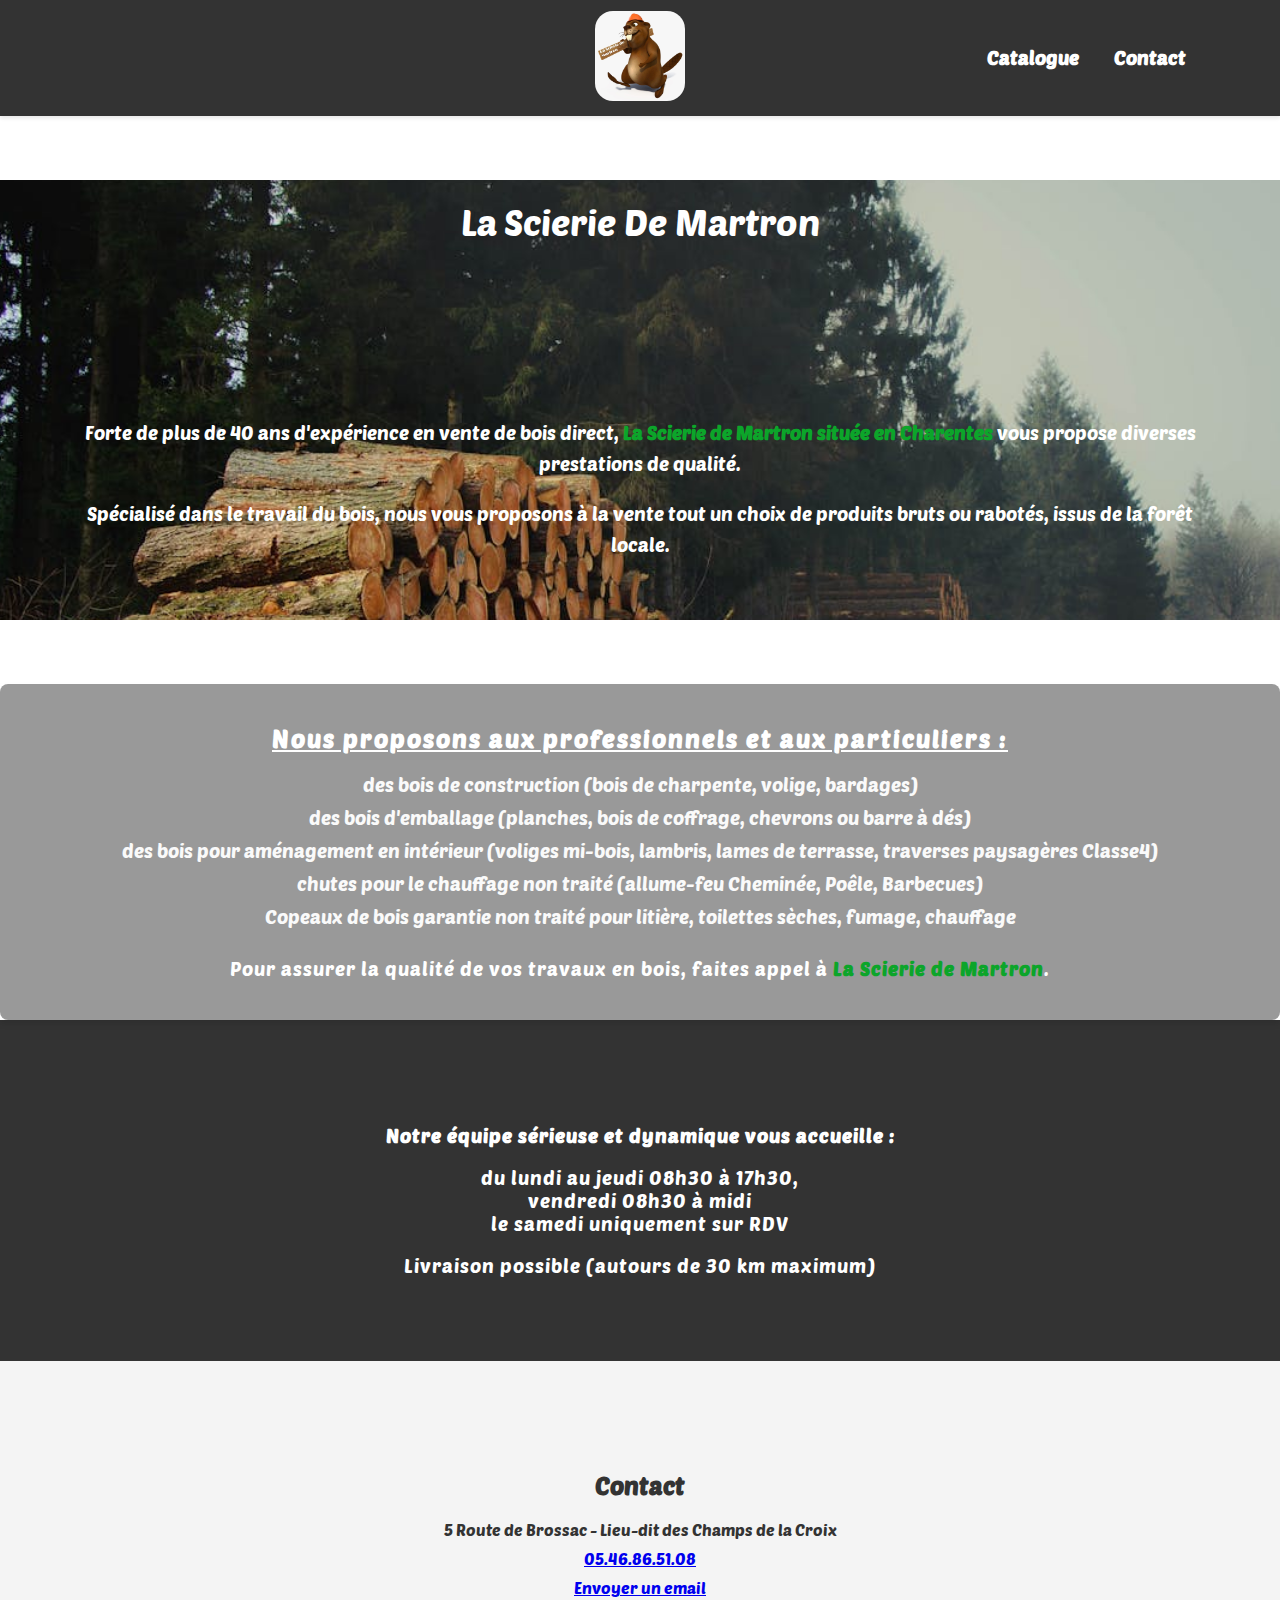
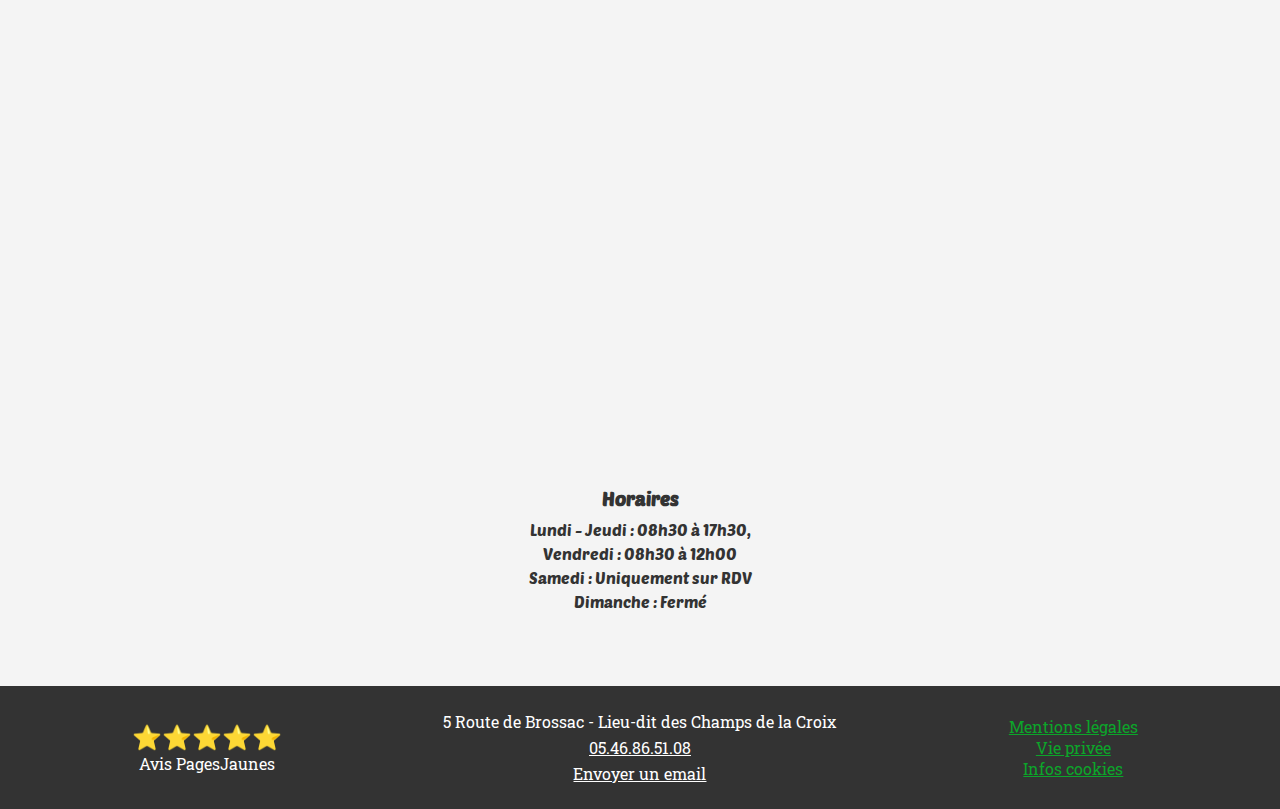
==== index.html @ 5b915649 "PremierCommit" ====
<!DOCTYPE html>
<html lang="en">
<head>
    <meta charset="UTF-8">
    <title>Title</title>
    <link rel="stylesheet" href="style.css">
    <link rel="preconnect" href="https://fonts.googleapis.com">
    <link rel="preconnect" href="https://fonts.gstatic.com" crossorigin>
    <link href="https://fonts.googleapis.com/css2?family=Poetsen+One&display=swap" rel="stylesheet">
    <link href="https://fonts.googleapis.com/css2?family=Roboto+Slab:wght@100..900&display=swap" rel="stylesheet">
</head>
<body>
<header>
    <div class="container">
        <div class="logo-title">
            <img src="img/image00001.jpeg" alt="Martron Logo" id="martron-logo">
        </div>
        <div class="nav-links">
            <h3><a href="catalogue-index.html" class="nav-link" target="_blank">Catalogue</a></h3>
            <h3><a href="contact-index.html" class="nav-link" target="_blank">Contact</a></h3>
        </div>
    </div>
</header>

<section class="background-first parallax">
    <div id="first-section">
        <div class="titre-scierie"> La Scierie De Martron </div>
        <div class="text-content">
            <p>Forte de plus de 40 ans d'expérience en vente de bois direct,
                <span>La Scierie de Martron située en Charentes</span> vous propose diverses
                prestations de qualité.</p>
            <p>Spécialisé dans le travail du bois, nous vous proposons à la vente tout un choix de produits bruts ou rabotés, issus
                de la forêt locale.</p>
        </div>
    </div>
</section>

<section class="background-second">
    <div id="second-section">
        <div class="propos-pro-part">
            <h2>Nous proposons aux professionnels et aux particuliers :</h2>
            <ul>
                <li>des bois de construction (bois de charpente, volige, bardages)</li>
                <li>des bois d'emballage (planches, bois de coffrage, chevrons ou barre à dés)</li>
                <li>des bois pour aménagement en intérieur (voliges mi-bois, lambris, lames de terrasse, traverses paysagères Classe4)</li>
                <li>chutes pour le chauffage non traité (allume-feu Cheminée, Poêle, Barbecues)</li>
                <li>Copeaux de bois garantie non traité pour litière, toilettes sèches, fumage, chauffage</li>
            </ul>
            <p>Pour assurer la qualité de vos travaux en bois, faites appel à <span>La Scierie de Martron</span>.</p>
        </div>
    </div>
</section>

<section class="background-third">
    <div id="info-time">
        <h3>Notre équipe sérieuse et dynamique vous accueille :</h3>
        <p>du lundi au jeudi 08h30 à 17h30,<br>vendredi 08h30 à midi<br>le samedi uniquement sur RDV</p>
        <p>Livraison possible (autours de 30 km maximum)</p>
    </div>
</section>

<section class="background-fourth">
    <div id="contact-info">
        <h2>Contact</h2>
        <p>5 Route de Brossac - Lieu-dit des Champs de la Croix</p>
        <p><a href="tel:0546865108">05.46.86.51.08</a></p>
        <p><a href="mailto:boisdemartron@orange.fr">Envoyer un email</a></p>
        <div id="map">
            <iframe src="https://www.google.com/maps/embed?pb=!1m18!1m12!1m3!1d2808.7161114932887!2d-0.12245702318560615!3d45.25353314746943!2m3!1f0!2f0!3f0!3m2!1i1024!2i768!4f13.1!3m3!1m2!1s0x48000d354eecfabf%3A0xf98598d4e99d8271!2sLa%20Scierie%20de%20Martron!5e0!3m2!1sen!2sfr!4v1717081319084!5m2!1sen!2sfr" width="600" height="450" style="border:0;" allowfullscreen="" loading="lazy" referrerpolicy="no-referrer-when-downgrade"></iframe>
        </div>
        <div id="horaires">
            <h3>Horaires</h3>
            <p>Lundi - Jeudi : 08h30 à 17h30,</p>
            <p>Vendredi : 08h30 à 12h00</p>
            <p>Samedi : Uniquement sur RDV</p>
            <p>Dimanche : Fermé</p>
        </div>
    </div>
</section>

<footer>
    <div class="footer-container">
        <div class="footer-rating">
            <a href="https://www.pagesjaunes.fr/pros/62874481" class="no-style-link">
                <div class="rating-icon">⭐⭐⭐⭐⭐</div>
                <div class="rating-text">Avis PagesJaunes</div>
            </a>
        </div>
        <div class="footer-contact">
            <p>5 Route de Brossac - Lieu-dit des Champs de la Croix</p>
            <p><a href="tel:0546865108">05.46.86.51.08</a></p>
            <p><a href="mailto:boisdemartron@orange.fr">Envoyer un email</a></p>
        </div>
        <div class="footer-links">
            <a href="#">Mentions légales</a> <a href="#">Vie privée</a>
            <a href="#">Infos cookies</a>
        </div>
    </div>
</footer>


</body>
</html>
---- style.css ----
body {
    margin: 0;
    font-family: "Poetsen One", sans-serif;
    background-color: white;
    font-weight: initial;
}

header {
    display: flex;
    justify-content: center;
    align-items: center;
    padding: 1% 3%;
    height: 10vmin;
    background-color: #333;
    box-shadow: 0 2px 4px rgba(0, 0, 0, 0.1);
    position: relative;
}

.container {
    display: flex;
    justify-content: center;
    align-items: center;
    width: 100%;
    position: relative;
}

.logo-title {
    position: absolute;
    left: 50%;
    transform: translateX(-50%);
}

#martron-logo {
    width: 10vmin;
    height: auto;
    border-radius: 20%;
}

.nav-links {
    position: absolute;
    right: 3%;
    display: flex;
    gap: 15px;
}

.nav-link {
    text-decoration: none;
    color: white;
    font-size: 1em;
    transition: color 0.3s ease;
}

.nav-link:first-child {
    margin-right: 20px;
}

.nav-link:hover {
    color: #f2f2f2;
    text-decoration: underline;
}

.background-first {
    background-image: url("img/pexels-photo-3171942.jpeg");
    background-repeat: no-repeat;
    background-size: cover;
    background-position: center;
}

#first-section {
    display: flex;
    flex-direction: column;
    justify-content: space-between;
    align-items: center;
    height: 400px;
    margin: 5% 3%;
    background-color: transparent;
    padding: 20px;
    border-radius: 8px;
    transition: transform 0.2s ease-in-out;
}

#first-section:hover {
    transform: scale(1.02);
}

.titre-scierie {
    color: #ffffff;
    align-self: flex-start;
    width: 100%;
    text-align: center;
    font-size: 4vmin;
    font-family: "Poetsen One", sans-serif;
    font-weight: 400;
}

.text-content {
    text-align: center;
    padding: 20px;
}

#first-section p {
    font-size: 1.2em;
    color: #ffffff;
    line-height: 1.6;
}

#first-section span {
    font-weight: bold;
    color: #0ca52a;
}

.parallax {
    background-attachment: fixed;
    background-size: cover;
    background-position: center;
}

.background-second {
    background-image: url("img/image00007-modif-2.png");
    background-repeat: no-repeat;
    background-size: cover;
    background-position: center;
    padding: 20px;
    box-shadow: 0 4px 6px rgba(0, 0, 0, 0.1);
    position: relative;
    color: #fff;
    transition: all 0.3s ease-in-out;
    display: flex;
    justify-content: center;
    align-items: center;
}

.background-second::before {
    content: "";
    position: absolute;
    top: 0;
    left: 0;
    width: 100%;
    height: 100%;
    background-color: rgba(0, 0, 0, 0.4);
    border-radius: 8px;
    z-index: 0;
}

.background-second > * {
    position: relative;
    z-index: 1;
}

#second-section {
    display: flex;
    flex-direction: column;
    color: inherit;
}

#second-section ul {
    list-style-type: none;
    padding-left: 0;
    display: flex;
    flex-direction: column;
    align-items: center;
}

#second-section li {
    margin-bottom: 10px;
    font-size: 1.2em;
    color: #fafafa;
    transition: color 0.3s ease-in-out;
    text-align: center;
}

#second-section li:hover {
    color: #a67c52;
}

.propos-pro-part h2 {
    text-align: center;
    margin-bottom: 2%;
    color: #ffffff;
    font-family: "Poetsen One", sans-serif;
    letter-spacing: 2px;
    text-decoration: underline;
}

.propos-pro-part p, #info-time p, #info-time h3 {
    text-align: center;
    font-size: 1.2em;
    color: #ffffff;
    letter-spacing: 1px;
}

.propos-pro-part span {
    font-weight: bold;
    color: #0ca52a;
    transition: color 0.3s ease-in-out;
}

#info-time {
    background-color: transparent;
    margin-top: 20px;
    padding: 15px;
    border-radius: 8px;
    color: #dacccc;
}

.background-third {
    padding: 50px 20px;
    background-color: #333;
    color: #ffffff;
    text-align: center;
}

.background-fourth {
    padding: 50px 20px;
    background-color: #f4f4f4;
    color: #333;
    text-align: center;
}

#contact-info {
    text-align: center;
    background-color: transparent;
    padding: 20px;
    border-radius: 10px;
    margin-top: 20px;
}

#contact-info h2 {
    margin-bottom: 20px;
}

#contact-info p {
    margin: 10px 0;
}

#map {
    width: 100%;
    height: 450px;
    margin: 20px 0;
}

#horaires h3 {
    margin-bottom: 10px;
}

#horaires p {
    margin: 5px 0;
}

footer {
    background-color: #333;
    color: #fff;
    padding: 20px 0;
    text-align: center;
    font-family: "Roboto Slab", sans-serif;
}

.footer-container {
    display: flex;
    justify-content: space-around;
    align-items: center;
    flex-wrap: wrap;
    gap: 20px;
}

.footer-rating, .footer-contact, .footer-links {
    flex: 1;
    min-width: 200px;
}

.footer-rating {
    display: flex;
    flex-direction: column;
    align-items: center;
}

.rating-icon {
    font-size: 24px;
}

.rating-text {
    font-size: 16px;
}

.footer-contact p, .footer-contact a {
    margin: 5px 0;
    color: #fff;
}

.footer-links a {
    display: block;
    color: #0ca52a;
    transition: color 0.3s ease-in-out;
}

.footer-links a:hover {
    color: #f2f2f2;
    text-decoration: underline;
}

.no-style-link {
    color: inherit;
    text-decoration: none;
}

.no-style-link:hover {
    text-decoration: none;
}

@media screen and (max-width: 600px) {
    .nav-link, #info-time h3 {
        font-size: 4vmin;
    }

    #second-section li {
        font-size: 4vmin;
    }
}
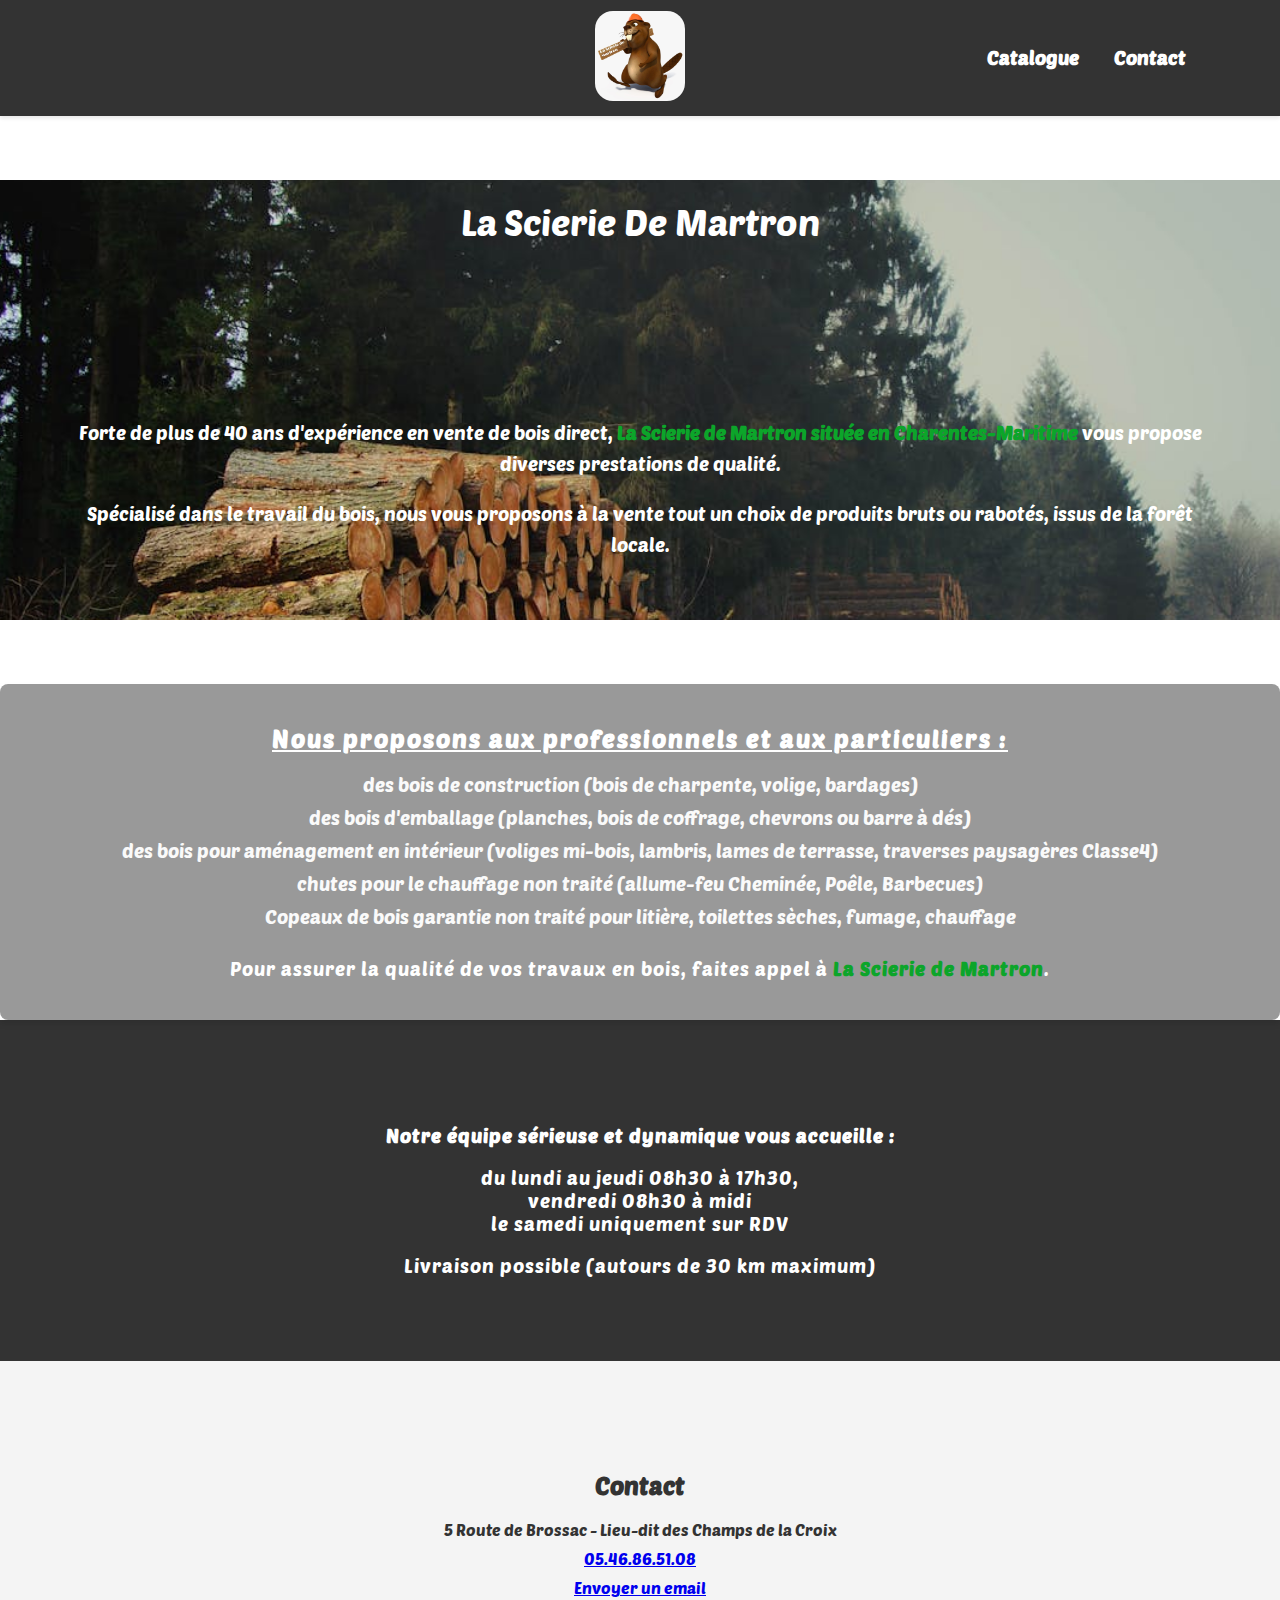
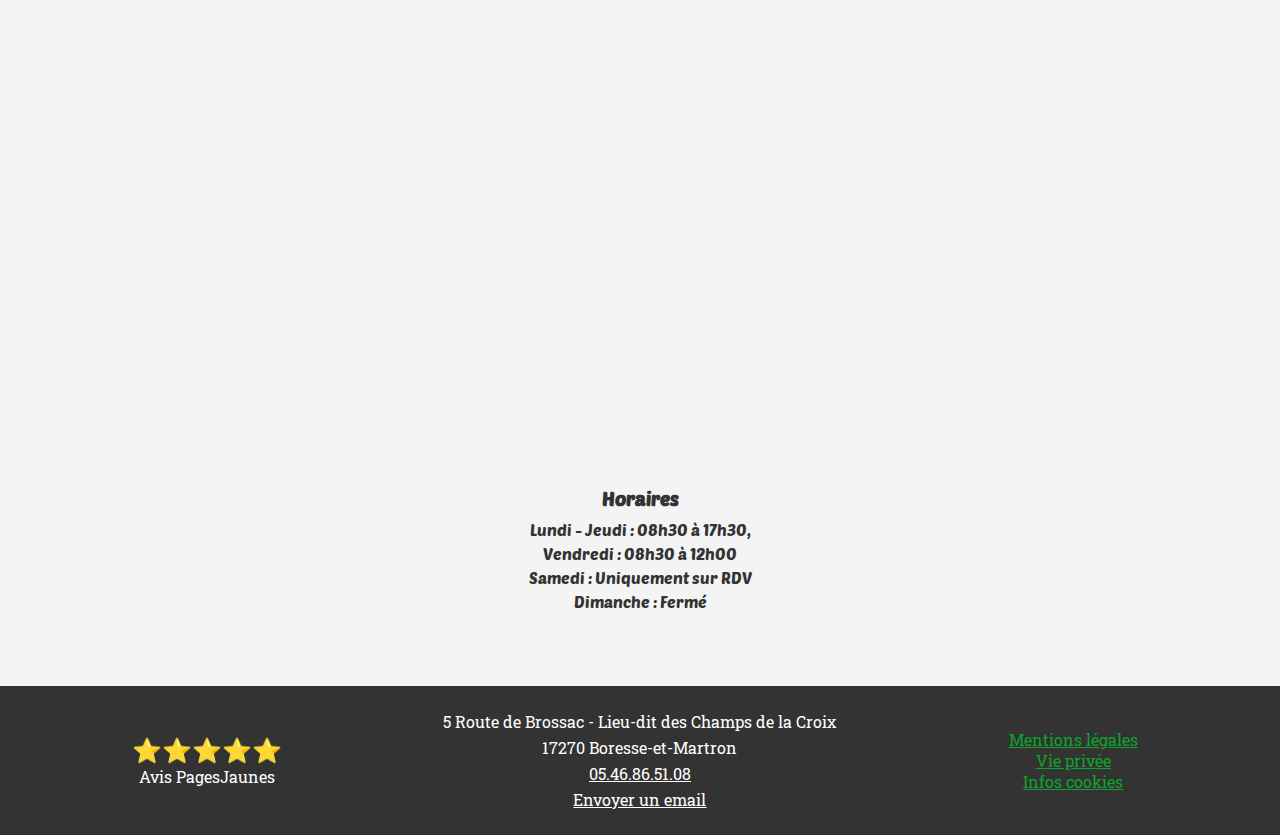
==== commit 3d2ac267: "changement dans le catalogue et rajout de précision sur l'adresse" ====
--- a/index.html
+++ b/index.html
@@ -2,7 +2,8 @@
 <html lang="en">
 <head>
     <meta charset="UTF-8">
-    <title>Title</title>
+    <title>La Scierie De Martron</title>
+    <link rel="shortcut icon" href="img/image00001.jpeg" type="image/x-icon">
     <link rel="stylesheet" href="style.css">
     <link rel="preconnect" href="https://fonts.googleapis.com">
     <link rel="preconnect" href="https://fonts.gstatic.com" crossorigin>
@@ -16,8 +17,8 @@
             <img src="img/image00001.jpeg" alt="Martron Logo" id="martron-logo">
         </div>
         <div class="nav-links">
-            <h3><a href="catalogue-index.html" class="nav-link" target="_blank">Catalogue</a></h3>
-            <h3><a href="contact-index.html" class="nav-link" target="_blank">Contact</a></h3>
+            <h3><a href="catalogue-index.html" class="nav-link">Catalogue</a></h3>
+            <h3><a href="contact-index.html" class="nav-link">Contact</a></h3>
         </div>
     </div>
 </header>
@@ -27,7 +28,7 @@
         <div class="titre-scierie"> La Scierie De Martron </div>
         <div class="text-content">
             <p>Forte de plus de 40 ans d'expérience en vente de bois direct,
-                <span>La Scierie de Martron située en Charentes</span> vous propose diverses
+                <span>La Scierie de Martron située en Charentes-Maritime</span> vous propose diverses
                 prestations de qualité.</p>
             <p>Spécialisé dans le travail du bois, nous vous proposons à la vente tout un choix de produits bruts ou rabotés, issus
                 de la forêt locale.</p>
@@ -88,6 +89,7 @@
         </div>
         <div class="footer-contact">
             <p>5 Route de Brossac - Lieu-dit des Champs de la Croix</p>
+            <p>17270 Boresse-et-Martron</p>
             <p><a href="tel:0546865108">05.46.86.51.08</a></p>
             <p><a href="mailto:boisdemartron@orange.fr">Envoyer un email</a></p>
         </div>
